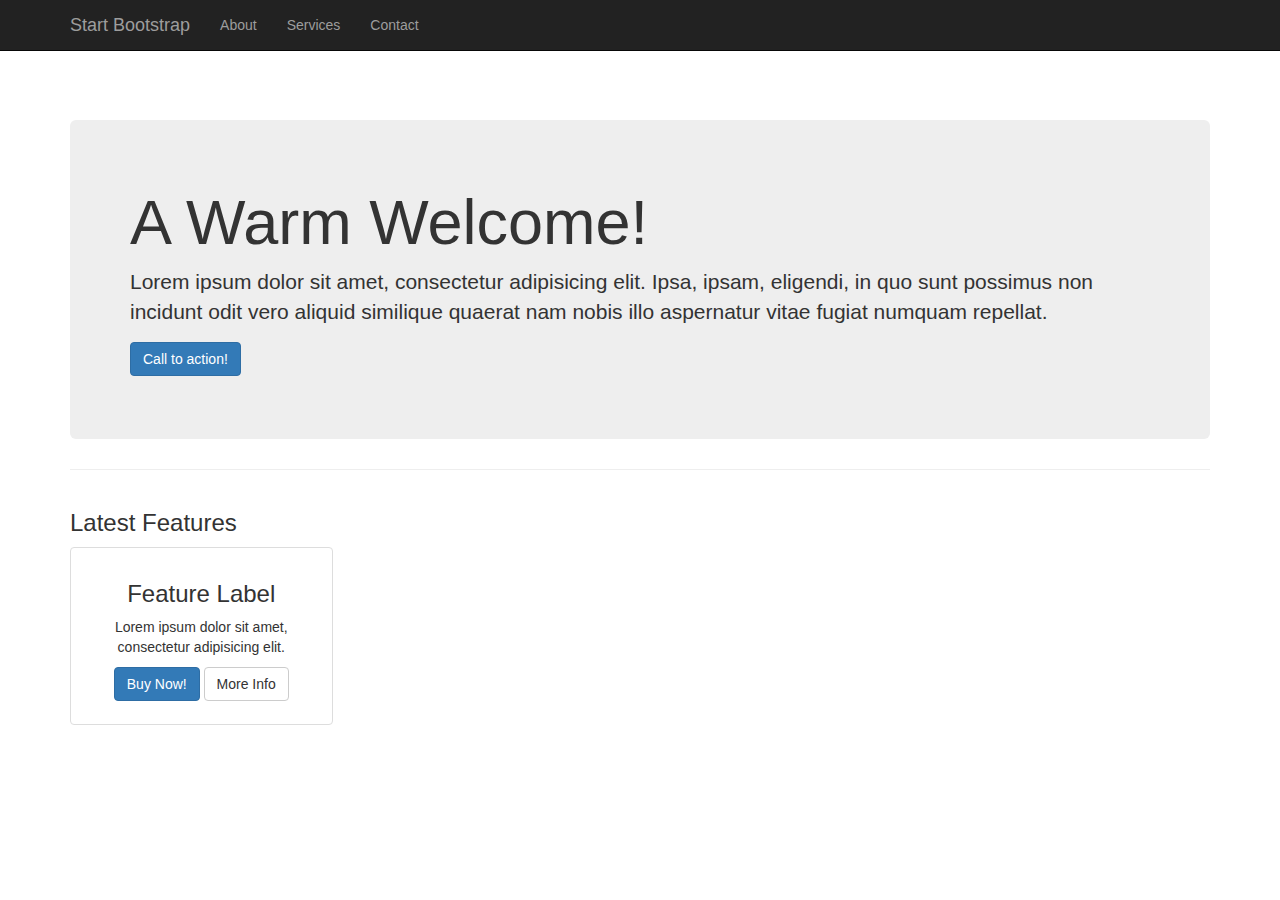
==== index.html @ 1165b68a "First commit" ====
<!DOCTYPE html>
<html lang="en">

<head>

	<!-- jQuery -->
    
    <script src="js/jquery.js"></script>
    <script>
    var data = {
	  "tickets": [
	    {
	      "name": "Disiac",
	      "Time": "10:00-12:00",
	      "Sell": 1,
	      "Buy": 0,
	      "Price": 8
	    },
	    {
	      "name": "BodyHype",
	      "Time": "10:00-12:00",
	      "Sell": 10,
	      "Buy": 0,
	      "Price": 8
	    },
	    {
	      "name": "Expressions",
	      "Time": "10:00-12:00",
	      "Sell": 0,
	      "Buy": 2,
	      "Price": 8
	    }
	  ]
	}

	var tickets_html = "<div class='col-md-3 col-sm-6 hero-feature'>"+
                "<div class='thumbnail'>"+
                    "<img src='http://placehold.it/800x500' alt=''>"+
                    "<div class='caption'>"+
                        "<h3>Feature Label</h3>"+
                        "<p>Lorem ipsum dolor sit amet, consectetur adipisicing elit.</p>"+
                        "<p>"+
                            "<a href='#' class='btn btn-primary'>Buy Now!</a> <a href='#' class='btn btn-default'>More Info</a>"+
                        "</p>"+
                    "</div>"+
                "</div>"+
            "</div>"

	$(document).ready(function(){
    	$("#ticket-listing").html(tickets_html)
	});
	</script>

    <meta charset="utf-8">
    <meta http-equiv="X-UA-Compatible" content="IE=edge">
    <meta name="viewport" content="width=device-width, initial-scale=1">
    <meta name="description" content="">
    <meta name="author" content="">

    <title>Heroic Features - Start Bootstrap Template</title>

    <!-- Bootstrap Core CSS -->
    <link href="css/bootstrap.min.css" rel="stylesheet">

    <!-- Custom CSS -->
    <link href="css/heroic-features.css" rel="stylesheet">

    <!-- HTML5 Shim and Respond.js IE8 support of HTML5 elements and media queries -->
    <!-- WARNING: Respond.js doesn't work if you view the page via file:// -->
    <!--[if lt IE 9]>
        <script src="https://oss.maxcdn.com/libs/html5shiv/3.7.0/html5shiv.js"></script>
        <script src="https://oss.maxcdn.com/libs/respond.js/1.4.2/respond.min.js"></script>
    <![endif]-->

</head>

<body>

    <!-- Navigation -->
    <nav class="navbar navbar-inverse navbar-fixed-top" role="navigation">
        <div class="container">
            <!-- Brand and toggle get grouped for better mobile display -->
            <div class="navbar-header">
                <button type="button" class="navbar-toggle" data-toggle="collapse" data-target="#bs-example-navbar-collapse-1">
                    <span class="sr-only">Toggle navigation</span>
                    <span class="icon-bar"></span>
                    <span class="icon-bar"></span>
                    <span class="icon-bar"></span>
                </button>
                <a class="navbar-brand" href="#">Start Bootstrap</a>
            </div>
            <!-- Collect the nav links, forms, and other content for toggling -->
            <div class="collapse navbar-collapse" id="bs-example-navbar-collapse-1">
                <ul class="nav navbar-nav">
                    <li>
                        <a href="#">About</a>
                    </li>
                    <li>
                        <a href="#">Services</a>
                    </li>
                    <li>
                        <a href="#">Contact</a>
                    </li>
                </ul>
            </div>
            <!-- /.navbar-collapse -->
        </div>
        <!-- /.container -->
    </nav>

    <!-- Page Content -->
    <div class="container">

        <!-- Jumbotron Header -->
        <header class="jumbotron hero-spacer">
            <h1>A Warm Welcome!</h1>
            <p>Lorem ipsum dolor sit amet, consectetur adipisicing elit. Ipsa, ipsam, eligendi, in quo sunt possimus non incidunt odit vero aliquid similique quaerat nam nobis illo aspernatur vitae fugiat numquam repellat.</p>
            <p><a class="btn btn-primary btn-large">Call to action!</a>
            </p>
        </header>

        <hr>

        <!-- Title -->
        <div class="row">
            <div class="col-lg-12">
                <h3>Latest Features</h3>
            </div>
        </div>
        <!-- /.row -->

        <!-- Page Features -->
        <div class="row text-center", id="ticket-listing">

            <div class="col-md-3 col-sm-6 hero-feature">
                <div class="thumbnail">
                    <img src="http://placehold.it/800x500" alt="">
                    <div class="caption">
                        <h3>Feature Label</h3>
                        <p>Lorem ipsum dolor sit amet, consectetur adipisicing elit.</p>
                        <p>
                            <a href="#" class="btn btn-primary">Buy Now!</a> <a href="#" class="btn btn-default">More Info</a>
                        </p>
                    </div>
                </div>
            </div>

            <div class="col-md-3 col-sm-6 hero-feature">
                <div class="thumbnail">
                    <img src="http://placehold.it/800x500" alt="">
                    <div class="caption">
                        <h3>Feature Label</h3>
                        <p>Lorem ipsum dolor sit amet, consectetur adipisicing elit.</p>
                        <p>
                            <a href="#" class="btn btn-primary">Buy Now!</a> <a href="#" class="btn btn-default">More Info</a>
                        </p>
                    </div>
                </div>
            </div>

            <div class="col-md-3 col-sm-6 hero-feature">
                <div class="thumbnail">
                    <img src="http://placehold.it/800x500" alt="">
                    <div class="caption">
                        <h3>Feature Label</h3>
                        <p>Lorem ipsum dolor sit amet, consectetur adipisicing elit.</p>
                        <p>
                            <a href="#" class="btn btn-primary">Buy Now!</a> <a href="#" class="btn btn-default">More Info</a>
                        </p>
                    </div>
                </div>
            </div>

            <div class="col-md-3 col-sm-6 hero-feature">
                <div class="thumbnail">
                    <img src="http://placehold.it/800x500" alt="">
                    <div class="caption">
                        <h3>Feature Label</h3>
                        <p>Lorem ipsum dolor sit amet, consectetur adipisicing elit.</p>
                        <p>
                            <a href="#" class="btn btn-primary">Buy Now!</a> <a href="#" class="btn btn-default">More Info</a>
                        </p>
                    </div>
                </div>
            </div>

        <!-- /.row -->

        <hr>

        <!-- Footer -->
        <footer>
            <div class="row">
                <div class="col-lg-12">
                    <p>Copyright &copy; Your Website 2014</p>
                </div>
            </div>
        </footer>

    </div>
    <!-- /.container -->


    <!-- Bootstrap Core JavaScript -->
    <script src="js/bootstrap.min.js"></script>

</body>

</html>
---- css/heroic-features.css ----
/*
 * Start Bootstrap - Heroic Features (http://startbootstrap.com/)
 * Copyright 2013-2016 Start Bootstrap
 * Licensed under MIT (https://github.com/BlackrockDigital/startbootstrap/blob/gh-pages/LICENSE)
 */

body {
    padding-top: 70px; /* Required padding for .navbar-fixed-top. Remove if using .navbar-static-top. Change if height of navigation changes. */
}

.hero-spacer {
    margin-top: 50px;
}

.hero-feature {
    margin-bottom: 30px;
}

footer {
    margin: 50px 0;
}
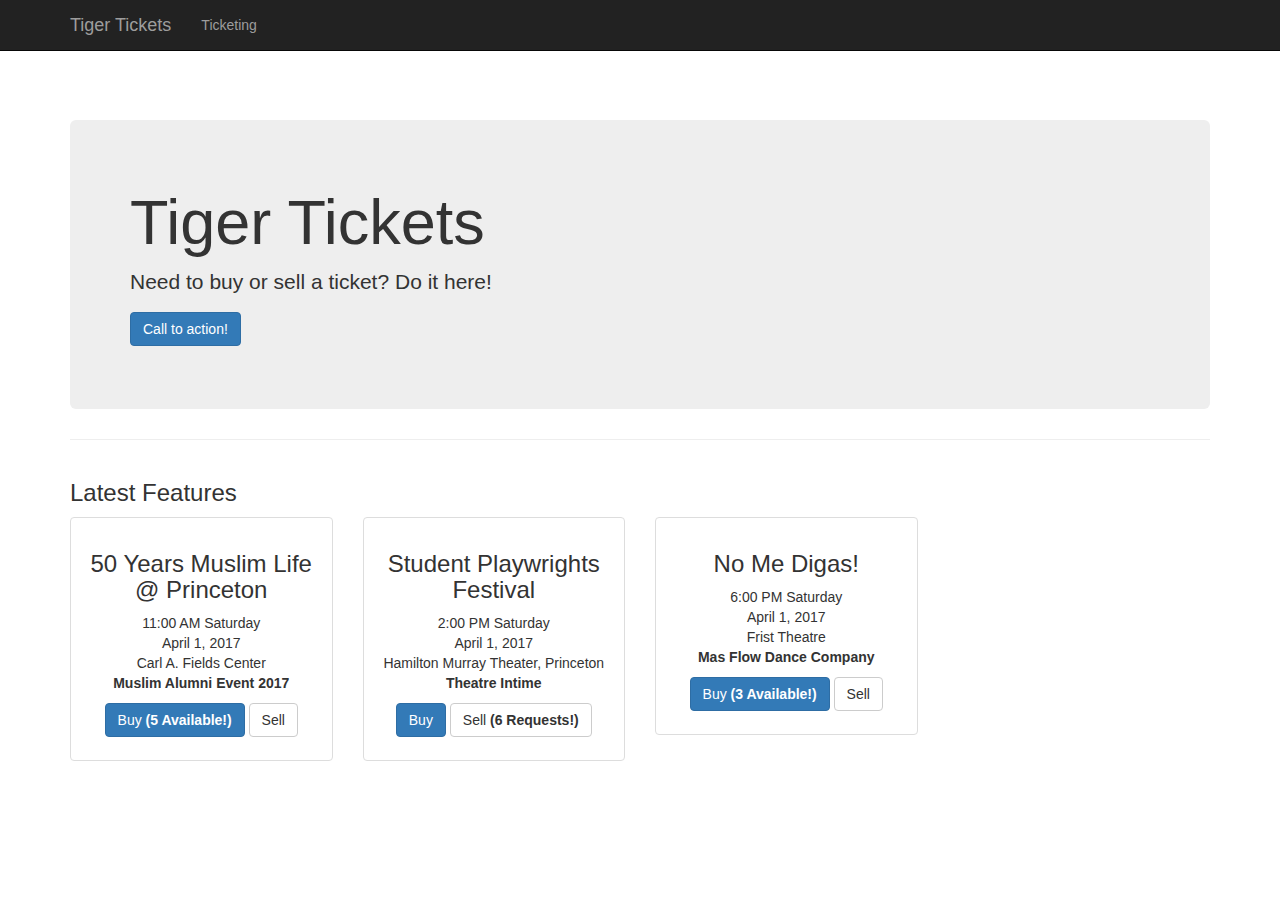
==== commit d50f764c: "index.html" ====
--- a/index.html
+++ b/index.html
@@ -4,205 +4,182 @@
 <head>
 
 	<!-- jQuery -->
-    
-    <script src="js/jquery.js"></script>
-    <script>
-    var data = {
-	  "tickets": [
-	    {
-	      "name": "Disiac",
-	      "Time": "10:00-12:00",
-	      "Sell": 1,
-	      "Buy": 0,
-	      "Price": 8
-	    },
-	    {
-	      "name": "BodyHype",
-	      "Time": "10:00-12:00",
-	      "Sell": 10,
-	      "Buy": 0,
-	      "Price": 8
-	    },
-	    {
-	      "name": "Expressions",
-	      "Time": "10:00-12:00",
-	      "Sell": 0,
-	      "Buy": 2,
-	      "Price": 8
-	    }
-	  ]
+	
+	<script src="js/jquery.js"></script>
+	<script>
+	var data = {"show": [
+	{
+		"Name": "50 Years Muslim Life @ Princeton",
+		"Group": "Muslim Alumni Event 2017",
+		"Time": "11:00 AM",
+		"WeekDay": "Saturday",
+		"Day": 1,
+		"Month": "April",
+		"Year": 2017,
+		"Location": "Carl A. Fields Center",
+		"Image": "https://tickets.princeton.edu/ArticleMedia/Images/Muslim%20Alumni%20Event.jpg",
+		"BuyReq": 0,
+		"SellReq": 5,
+		"Price": 8
+	},
+	{
+		"Name": "Student Playwrights Festival",
+		"Group": "Theatre Intime",
+		"Time": "2:00 PM",
+		"WeekDay": "Saturday",
+		"Day": 1,
+		"Month": "April",
+		"Year": 2017,
+		"Location": "Hamilton Murray Theater, Princeton",
+		"Image": "https://tickets.princeton.edu/ArticleMedia/Images/Intime%202016-2017.jpg",
+		"BuyReq": 6,
+		"SellReq": 0,
+		"Price": 8
+	},
+	{
+		"Name": "No Me Digas!",
+		"Group": "Mas Flow Dance Company",
+		"Time": "6:00 PM",
+		"Day": 1,
+		"Month": "April",
+		"Year": 2017,
+		"WeekDay": "Saturday",
+		"Location": "Frist Theatre",
+		"Image": "https://tickets.princeton.edu/ArticleMedia/Images/Mas%20Flow%201.jpg",
+		"BuyReq": 0,
+		"SellReq": 3,
+		"Price": 8
+	}
+	]
+}
+
+	var show_html = ""
+
+	for (i = 0; i < data["show"].length; i++){
+
+		var info = data["show"][i]["Time"]+" "+data["show"][i]["WeekDay"]+"<br>"+data["show"][i]["Month"]+" "+data["show"][i]["Day"]+", "+data["show"][i]["Year"]+"<br>"+data["show"][i]["Location"]+"<br><b>"+data["show"][i]["Group"]+"</b>"
+
+		var buy_text = "Buy"
+		if(data["show"][i]["SellReq"] > 0)
+			buy_text += " <b>("+data["show"][i]["SellReq"]+" Available!)</b>"
+
+		var sell_text = "Sell"
+		if(data["show"][i]["BuyReq"] > 0)
+			sell_text += " <b>("+data["show"][i]["BuyReq"]+" Requests!)</b>"
+
+		show_html += "<div class='col-md-3 col-sm-6 hero-feature'>"+
+					"<div class='thumbnail'>"+
+						"<img src="+data["show"][i]["Image"]+" alt=''>"+
+						"<div class='caption'>"+
+							"<h3>"+data["show"][i]["Name"]+"</h3>"+
+							"<p>"+info+"</p>"+
+							"<p>"+
+								"<a href='#' class='btn btn-primary'>"+buy_text+"</a> <a href='#' class='btn btn-default'>"+sell_text+"</a>"+
+							"</p>"+
+						"</div>"+
+					"</div>"+
+				"</div>"
 	}
 
-	var tickets_html = "<div class='col-md-3 col-sm-6 hero-feature'>"+
-                "<div class='thumbnail'>"+
-                    "<img src='http://placehold.it/800x500' alt=''>"+
-                    "<div class='caption'>"+
-                        "<h3>Feature Label</h3>"+
-                        "<p>Lorem ipsum dolor sit amet, consectetur adipisicing elit.</p>"+
-                        "<p>"+
-                            "<a href='#' class='btn btn-primary'>Buy Now!</a> <a href='#' class='btn btn-default'>More Info</a>"+
-                        "</p>"+
-                    "</div>"+
-                "</div>"+
-            "</div>"
-
 	$(document).ready(function(){
-    	$("#ticket-listing").html(tickets_html)
+		$("#ticket-listing").html(show_html)
 	});
 	</script>
 
-    <meta charset="utf-8">
-    <meta http-equiv="X-UA-Compatible" content="IE=edge">
-    <meta name="viewport" content="width=device-width, initial-scale=1">
-    <meta name="description" content="">
-    <meta name="author" content="">
+	<meta charset="utf-8">
+	<meta http-equiv="X-UA-Compatible" content="IE=edge">
+	<meta name="viewport" content="width=device-width, initial-scale=1">
+	<meta name="description" content="">
+	<meta name="author" content="">
 
-    <title>Heroic Features - Start Bootstrap Template</title>
+	<title>Heroic Features - Start Bootstrap Template</title>
 
-    <!-- Bootstrap Core CSS -->
-    <link href="css/bootstrap.min.css" rel="stylesheet">
+	<!-- Bootstrap Core CSS -->
+	<link href="css/bootstrap.min.css" rel="stylesheet">
 
-    <!-- Custom CSS -->
-    <link href="css/heroic-features.css" rel="stylesheet">
+	<!-- Custom CSS -->
+	<link href="css/heroic-features.css" rel="stylesheet">
 
-    <!-- HTML5 Shim and Respond.js IE8 support of HTML5 elements and media queries -->
-    <!-- WARNING: Respond.js doesn't work if you view the page via file:// -->
-    <!--[if lt IE 9]>
-        <script src="https://oss.maxcdn.com/libs/html5shiv/3.7.0/html5shiv.js"></script>
-        <script src="https://oss.maxcdn.com/libs/respond.js/1.4.2/respond.min.js"></script>
-    <![endif]-->
+	<!-- HTML5 Shim and Respond.js IE8 support of HTML5 elements and media queries -->
+	<!-- WARNING: Respond.js doesn't work if you view the page via file:// -->
+	<!--[if lt IE 9]>
+		<script src="https://oss.maxcdn.com/libs/html5shiv/3.7.0/html5shiv.js"></script>
+		<script src="https://oss.maxcdn.com/libs/respond.js/1.4.2/respond.min.js"></script>
+	<![endif]-->
 
 </head>
 
 <body>
 
-    <!-- Navigation -->
-    <nav class="navbar navbar-inverse navbar-fixed-top" role="navigation">
-        <div class="container">
-            <!-- Brand and toggle get grouped for better mobile display -->
-            <div class="navbar-header">
-                <button type="button" class="navbar-toggle" data-toggle="collapse" data-target="#bs-example-navbar-collapse-1">
-                    <span class="sr-only">Toggle navigation</span>
-                    <span class="icon-bar"></span>
-                    <span class="icon-bar"></span>
-                    <span class="icon-bar"></span>
-                </button>
-                <a class="navbar-brand" href="#">Start Bootstrap</a>
-            </div>
-            <!-- Collect the nav links, forms, and other content for toggling -->
-            <div class="collapse navbar-collapse" id="bs-example-navbar-collapse-1">
-                <ul class="nav navbar-nav">
-                    <li>
-                        <a href="#">About</a>
-                    </li>
-                    <li>
-                        <a href="#">Services</a>
-                    </li>
-                    <li>
-                        <a href="#">Contact</a>
-                    </li>
-                </ul>
-            </div>
-            <!-- /.navbar-collapse -->
-        </div>
-        <!-- /.container -->
-    </nav>
+	<!-- Navigation -->
+	<nav class="navbar navbar-inverse navbar-fixed-top" role="navigation">
+		<div class="container">
+			<!-- Brand and toggle get grouped for better mobile display -->
+			<div class="navbar-header">
+				<button type="button" class="navbar-toggle" data-toggle="collapse" data-target="#bs-example-navbar-collapse-1">
+					<span class="sr-only">Toggle navigation</span>
+					<span class="icon-bar"></span>
+					<span class="icon-bar"></span>
+					<span class="icon-bar"></span>
+				</button>
+				<a class="navbar-brand" href="#">Tiger Tickets</a>
+			</div>
+			<!-- Collect the nav links, forms, and other content for toggling -->
+			<div class="collapse navbar-collapse" id="bs-example-navbar-collapse-1">
+				<ul class="nav navbar-nav">
+					<li>
+						<a href="#">Ticketing</a>
+					</li>
+				</ul>
+			</div>
+			<!-- /.navbar-collapse -->
+		</div>
+		<!-- /.container -->
+	</nav>
 
-    <!-- Page Content -->
-    <div class="container">
+	<!-- Page Content -->
+	<div class="container">
 
-        <!-- Jumbotron Header -->
-        <header class="jumbotron hero-spacer">
-            <h1>A Warm Welcome!</h1>
-            <p>Lorem ipsum dolor sit amet, consectetur adipisicing elit. Ipsa, ipsam, eligendi, in quo sunt possimus non incidunt odit vero aliquid similique quaerat nam nobis illo aspernatur vitae fugiat numquam repellat.</p>
-            <p><a class="btn btn-primary btn-large">Call to action!</a>
-            </p>
-        </header>
+		<!-- Jumbotron Header -->
+		<header class="jumbotron hero-spacer">
+			<h1>Tiger Tickets</h1>
+			<p>Need to buy or sell a ticket? Do it here!</p>
+			<p><a class="btn btn-primary btn-large">Call to action!</a>
+			</p>
+		</header>
 
-        <hr>
+		<hr>
 
-        <!-- Title -->
-        <div class="row">
-            <div class="col-lg-12">
-                <h3>Latest Features</h3>
-            </div>
-        </div>
-        <!-- /.row -->
+		<!-- Title -->
+		<div class="row">
+			<div class="col-lg-12">
+				<h3>Latest Features</h3>
+			</div>
+		</div>
+		<!-- /.row -->
 
-        <!-- Page Features -->
-        <div class="row text-center", id="ticket-listing">
+		<!-- Page Features -->
+		<div class="row text-center", id="ticket-listing">
 
-            <div class="col-md-3 col-sm-6 hero-feature">
-                <div class="thumbnail">
-                    <img src="http://placehold.it/800x500" alt="">
-                    <div class="caption">
-                        <h3>Feature Label</h3>
-                        <p>Lorem ipsum dolor sit amet, consectetur adipisicing elit.</p>
-                        <p>
-                            <a href="#" class="btn btn-primary">Buy Now!</a> <a href="#" class="btn btn-default">More Info</a>
-                        </p>
-                    </div>
-                </div>
-            </div>
+		<!-- /.row -->
 
-            <div class="col-md-3 col-sm-6 hero-feature">
-                <div class="thumbnail">
-                    <img src="http://placehold.it/800x500" alt="">
-                    <div class="caption">
-                        <h3>Feature Label</h3>
-                        <p>Lorem ipsum dolor sit amet, consectetur adipisicing elit.</p>
-                        <p>
-                            <a href="#" class="btn btn-primary">Buy Now!</a> <a href="#" class="btn btn-default">More Info</a>
-                        </p>
-                    </div>
-                </div>
-            </div>
+		<hr>
 
-            <div class="col-md-3 col-sm-6 hero-feature">
-                <div class="thumbnail">
-                    <img src="http://placehold.it/800x500" alt="">
-                    <div class="caption">
-                        <h3>Feature Label</h3>
-                        <p>Lorem ipsum dolor sit amet, consectetur adipisicing elit.</p>
-                        <p>
-                            <a href="#" class="btn btn-primary">Buy Now!</a> <a href="#" class="btn btn-default">More Info</a>
-                        </p>
-                    </div>
-                </div>
-            </div>
+		<!-- Footer -->
+		<footer>
+			<div class="row">
+				<div class="col-lg-12">
+					<p>Copyright &copy; Your Website 2014</p>
+				</div>
+			</div>
+		</footer>
 
-            <div class="col-md-3 col-sm-6 hero-feature">
-                <div class="thumbnail">
-                    <img src="http://placehold.it/800x500" alt="">
-                    <div class="caption">
-                        <h3>Feature Label</h3>
-                        <p>Lorem ipsum dolor sit amet, consectetur adipisicing elit.</p>
-                        <p>
-                            <a href="#" class="btn btn-primary">Buy Now!</a> <a href="#" class="btn btn-default">More Info</a>
-                        </p>
-                    </div>
-                </div>
-            </div>
-
-        <!-- /.row -->
-
-        <hr>
-
-        <!-- Footer -->
-        <footer>
-            <div class="row">
-                <div class="col-lg-12">
-                    <p>Copyright &copy; Your Website 2014</p>
-                </div>
-            </div>
-        </footer>
-
-    </div>
-    <!-- /.container -->
+	</div>
+	<!-- /.container -->
 
 
-    <!-- Bootstrap Core JavaScript -->
-    <script src="js/bootstrap.min.js"></script>
+	<!-- Bootstrap Core JavaScript -->
+	<script src="js/bootstrap.min.js"></script>
 
 </body>
 
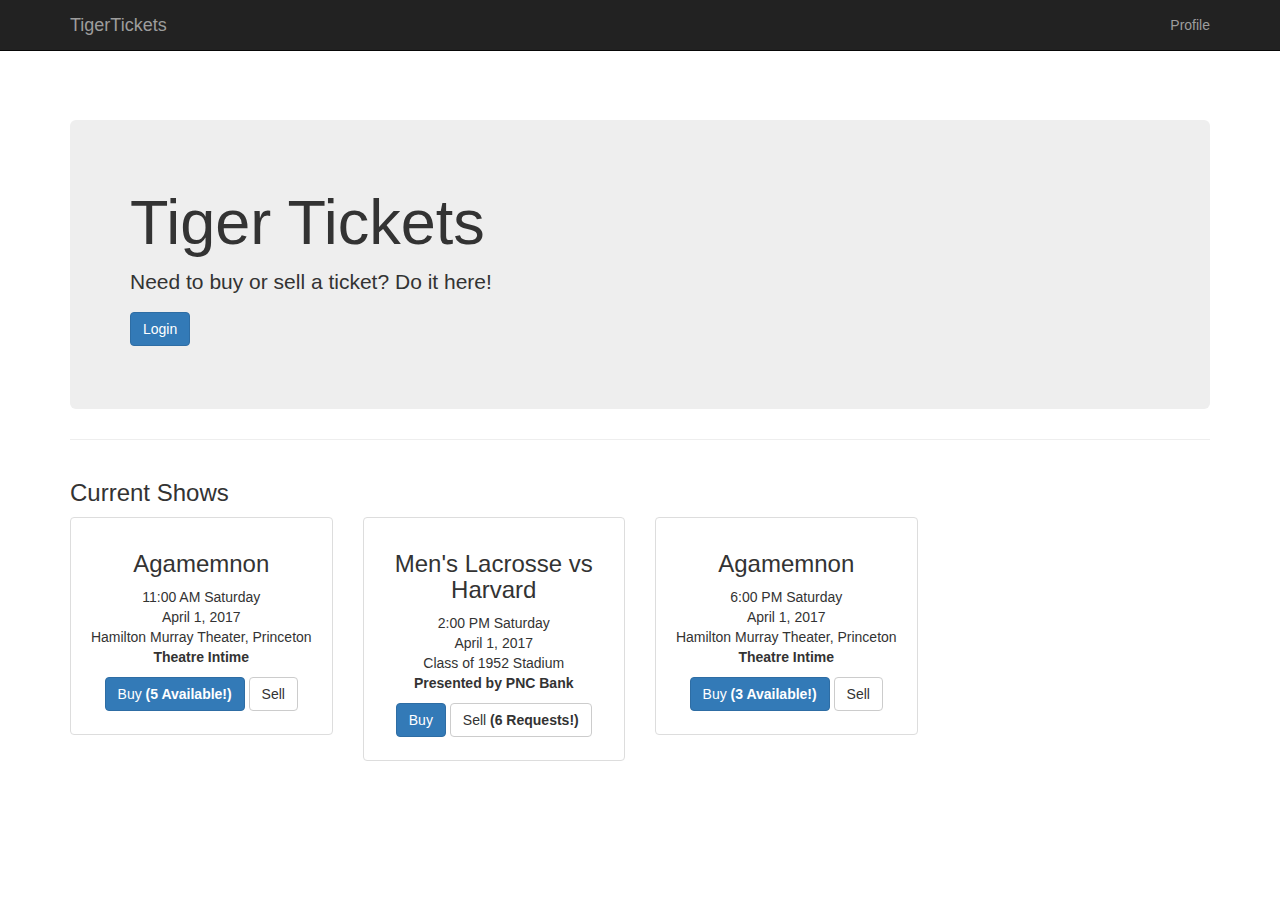
==== commit 21501b92: "Update new sample json file" ====
--- a/index.html
+++ b/index.html
@@ -51,13 +51,21 @@
 		"Price": 8
 	}
 	]
-}
+	}
+
+	var sampleData = {
+	"status": "ok",
+	"shows": [
+	{"id": 1, "title": "Agamemnon", "time": "2017-03-30T05:01:00.000Z", "location": "Hamilton Murray Theater, Princeton", "group": "Theatre Intime"}, 
+	{"id": 2, "title": "Men's Lacrosse vs Harvard", "time": "2017-03-30T05:02:00.000Z", "location": "Class of 1952 Stadium", "group": "Presented by PNC Bank"}, 
+	{"id": 3, "title": "Agamemnon", "time": "2017-03-30T05:00:00.000Z", "location": "Hamilton Murray Theater, Princeton", "group": "Theatre Intime"}
+	]}
 
 	var show_html = ""
 
-	for (i = 0; i < data["show"].length; i++){
+	for (i = 0; i < sampleData["shows"].length; i++){
 
-		var info = data["show"][i]["Time"]+" "+data["show"][i]["WeekDay"]+"<br>"+data["show"][i]["Month"]+" "+data["show"][i]["Day"]+", "+data["show"][i]["Year"]+"<br>"+data["show"][i]["Location"]+"<br><b>"+data["show"][i]["Group"]+"</b>"
+		var info = data["show"][i]["Time"]+" "+data["show"][i]["WeekDay"]+"<br>"+data["show"][i]["Month"]+" "+data["show"][i]["Day"]+", "+data["show"][i]["Year"]+"<br>"+sampleData["shows"][i]["location"]+"<br><b>"+sampleData["shows"][i]["group"]+"</b>"
 
 		var buy_text = "Buy"
 		if(data["show"][i]["SellReq"] > 0)
@@ -71,7 +79,7 @@
 					"<div class='thumbnail'>"+
 						"<img src="+data["show"][i]["Image"]+" alt=''>"+
 						"<div class='caption'>"+
-							"<h3>"+data["show"][i]["Name"]+"</h3>"+
+							"<h3>"+sampleData["shows"][i]["title"]+"</h3>"+
 							"<p>"+info+"</p>"+
 							"<p>"+
 								"<a href='#' class='btn btn-primary'>"+buy_text+"</a> <a href='#' class='btn btn-default'>"+sell_text+"</a>"+
@@ -112,30 +120,30 @@
 <body>
 
 	<!-- Navigation -->
-	<nav class="navbar navbar-inverse navbar-fixed-top" role="navigation">
-		<div class="container">
-			<!-- Brand and toggle get grouped for better mobile display -->
-			<div class="navbar-header">
-				<button type="button" class="navbar-toggle" data-toggle="collapse" data-target="#bs-example-navbar-collapse-1">
-					<span class="sr-only">Toggle navigation</span>
-					<span class="icon-bar"></span>
-					<span class="icon-bar"></span>
-					<span class="icon-bar"></span>
-				</button>
-				<a class="navbar-brand" href="#">Tiger Tickets</a>
-			</div>
-			<!-- Collect the nav links, forms, and other content for toggling -->
-			<div class="collapse navbar-collapse" id="bs-example-navbar-collapse-1">
-				<ul class="nav navbar-nav">
-					<li>
-						<a href="#">Ticketing</a>
-					</li>
-				</ul>
-			</div>
-			<!-- /.navbar-collapse -->
-		</div>
-		<!-- /.container -->
-	</nav>
+    <nav class="navbar navbar-inverse navbar-fixed-top" role="navigation">
+        <div class="container">
+            <!-- Brand and toggle get grouped for better mobile display -->
+            <div class="navbar-header">
+                <button type="button" class="navbar-toggle" data-toggle="collapse" data-target="#bs-example-navbar-collapse-1">
+                    <span class="sr-only">Toggle navigation</span>
+                    <span class="icon-bar"></span>
+                    <span class="icon-bar"></span>
+                    <span class="icon-bar"></span>
+                </button>
+                <a class="navbar-brand" href="#">TigerTickets</a>
+            </div>
+            <!-- Collect the nav links, forms, and other content for toggling -->
+            <div class="collapse navbar-collapse" id="bs-example-navbar-collapse-1">
+                <ul class="nav navbar-nav navbar-right">
+                    <li>
+                        <a href="profile.html">Profile</a>
+                    </li>
+                </ul>
+            </div>
+            <!-- /.navbar-collapse -->
+        </div>
+        <!-- /.container -->
+    </nav>
 
 	<!-- Page Content -->
 	<div class="container">
@@ -144,7 +152,7 @@
 		<header class="jumbotron hero-spacer">
 			<h1>Tiger Tickets</h1>
 			<p>Need to buy or sell a ticket? Do it here!</p>
-			<p><a class="btn btn-primary btn-large">Call to action!</a>
+			<p><a class="btn btn-primary btn-large">Login</a>
 			</p>
 		</header>
 
@@ -153,9 +161,10 @@
 		<!-- Title -->
 		<div class="row">
 			<div class="col-lg-12">
-				<h3>Latest Features</h3>
+				<h3>Current Shows</h3>
 			</div>
 		</div>
+
 		<!-- /.row -->
 
 		<!-- Page Features -->
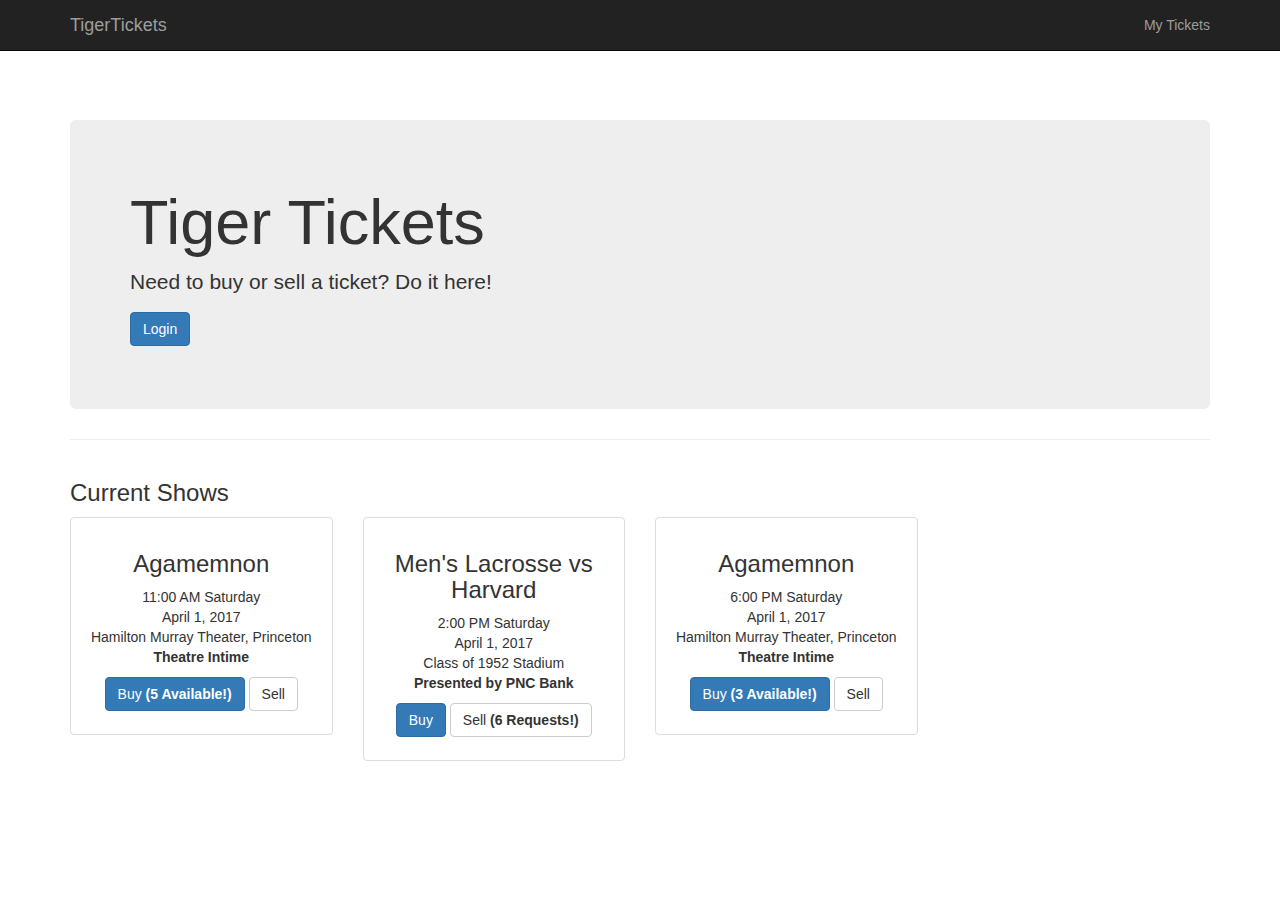
==== commit f8c4ea41: "Operational My Tickets page" ====
--- a/index.html
+++ b/index.html
@@ -82,7 +82,7 @@
 							"<h3>"+sampleData["shows"][i]["title"]+"</h3>"+
 							"<p>"+info+"</p>"+
 							"<p>"+
-								"<a href='#' class='btn btn-primary'>"+buy_text+"</a> <a href='#' class='btn btn-default'>"+sell_text+"</a>"+
+								"<button class='btn btn-primary' data-target='#confirmBuyModal' data-href='showBuy"+i+"' data-toggle='modal'>"+buy_text+"</button> <button class='btn btn-default' data-target='#confirmSellModal' data-href='showSell"+i+"' data-toggle='modal'>"+sell_text+"</button>"+
 							"</p>"+
 						"</div>"+
 					"</div>"+
@@ -91,6 +91,42 @@
 
 	$(document).ready(function(){
 		$("#ticket-listing").html(show_html)
+
+		// Get the modal
+		var buyPopUp = document.getElementById('confirmBuyModal');
+		var sellPopUp = document.getElementById('confirmSellModal')
+
+		// Get the button that opens the modal
+		var buyButton = document.getElementById("showBuyButton");
+		var sellButton = document.getElementById("showSellButton");
+
+		// Get the <span> element that closes the modals
+		var buyPopUpClose = buyPopUp.getElementsByClassName("close")[0];
+		var sellPopUpClose = sellPopUp.getElementsByClassName("close")[0];
+
+		// When the user clicks the button, open the modal 
+		buyButton.onclick = function() {
+    	buyPopUp.style.display = "block";
+		}
+		sellButton.onclick = function() {
+		sellPopUp.style.display = "block"
+		}
+
+		// When the user clicks on <span> (x), close the modal
+		buyPopUpClose.onclick = function() {
+	    buyPopUp.style.display = "none";
+		}
+		sellPopUpClose.onclick = function() {
+	    sellPopUp.style.display = "none";
+		}
+
+		// When the user clicks anywhere outside of the modal, close it
+		window.onclick = function(event) {
+    	if ((event.target == buyPopUp) || (event.target == sellPopUp)) {
+        	buyPopUp.style.display = "none";
+        	sellPopUp.style.display = "none";
+    	}
+	}
 	});
 	</script>
 
@@ -136,7 +172,7 @@
             <div class="collapse navbar-collapse" id="bs-example-navbar-collapse-1">
                 <ul class="nav navbar-nav navbar-right">
                     <li>
-                        <a href="profile.html">Profile</a>
+                        <a href="profile.html">My Tickets</a>
                     </li>
                 </ul>
             </div>
@@ -178,7 +214,7 @@
 		<footer>
 			<div class="row">
 				<div class="col-lg-12">
-					<p>Copyright &copy; Your Website 2014</p>
+					<p>Copyright &copy; TigerTickets 2017</p>
 				</div>
 			</div>
 		</footer>
@@ -186,6 +222,45 @@
 	</div>
 	<!-- /.container -->
 
+	<!-- Buy Modal -->
+	<div id="confirmBuyModal" class="modal" tabindex="-1" role="dialog" aria-labelledby="buyConfirm" aria-hidden="true">
+
+  		<!-- Modal content -->
+  		<div class="modal-dialog">
+  			<div class="modal-content">
+    			<div class="modal-header">
+      				<span class="close" data-dismiss="modal">&times;</span>
+      				<h2></h2>
+    			</div>
+    			<div class="modal-body">
+      				<p>Buy request confirmed</p>
+    			</div>
+    			<div class="modal-footer">
+      				<h3>Hi  Jon</h3>
+    			</div>
+  			</div>
+  		</div>
+	</div>
+
+	<!-- Sell Modal -->
+	<div id="confirmSellModal" class="modal" tabindex="-1" role="dialog" aria-labelledby="sellConfirm" aria-hidden="true">
+
+  		<!-- Modal content -->
+  		<div class="modal-dialog">
+	  		<div class="modal-content">
+    			<div class="modal-header">
+      				<span class="close" data-dismiss="modal">&times;</span>
+	  				<h2></h2>
+    			</div>
+    			<div class="modal-body">
+	  				<p>Sell request confirmed</p>
+    			</div>
+    			<div class="modal-footer">
+      				<h3>Hi  Jon</h3>
+    			</div>
+  			</div>
+  		</div>
+	</div>
 
 	<!-- Bootstrap Core JavaScript -->
 	<script src="js/bootstrap.min.js"></script>
